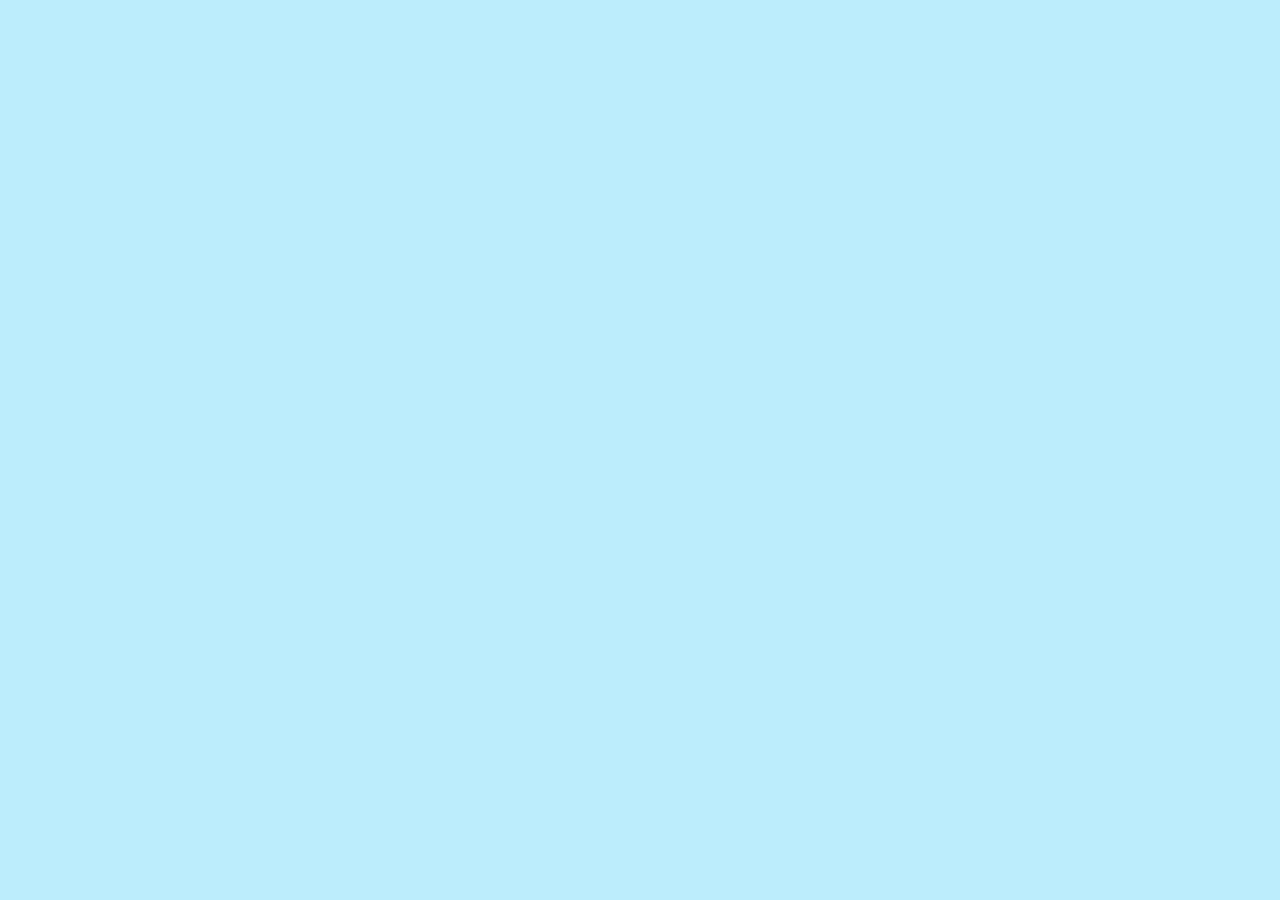
==== index.html @ 9461be4b "added files for first time does not include images" ====
<!DOCTYPE html>
<html lang="en">
<head>
    <meta charset="UTF-8">
    <meta name="viewport" content="width=device-width, initial-scale=1.0">
    <title>Document</title>
    <link rel="stylesheet" href="styles/indexstyles.css">
</head>
<body>
    
</body>
</html>
---- styles/indexstyles.css ----
body {
    background-color:rgb(189, 236, 250)
}
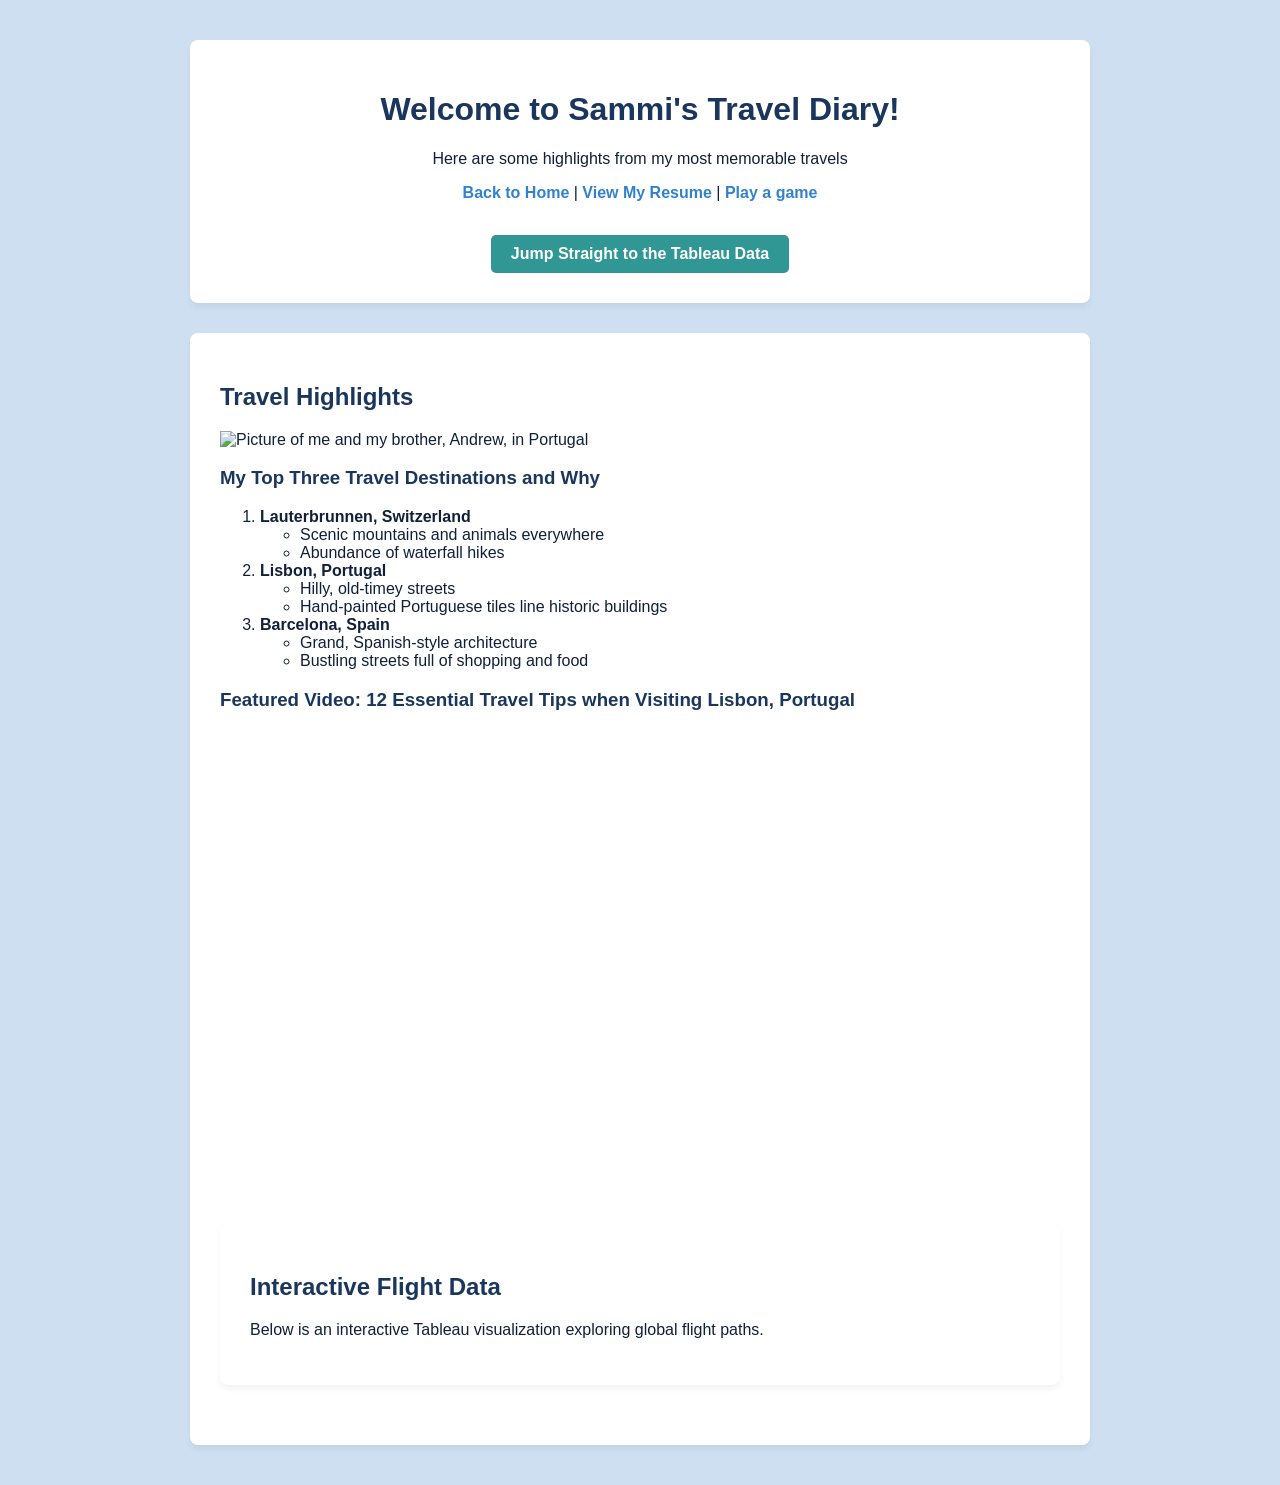
==== commit bd70822f: "Final Upload" ====
--- a/index.html
+++ b/index.html
@@ -3,10 +3,65 @@
 <head>
     <meta charset="UTF-8">
     <meta name="viewport" content="width=device-width, initial-scale=1.0">
-    <title>Document</title>
+    <title>My Travel Project</title>
     <link rel="stylesheet" href="styles/indexstyles.css">
 </head>
 <body>
-    
+
+    <div class="content-box text-center">
+        <h1>Welcome to Sammi's Travel Diary!</h1>
+        <p>Here are some highlights from my most memorable travels</p>
+        
+        <nav>
+            <a href="index.html" class="nav-link">Back to Home</a> | 
+            <a href="pages/resume.html" class="nav-link">View My Resume</a> |
+            <a href="pages/game.html" class="nav-link">Play a game</a>
+        </nav>
+        
+        <br>
+        <a href="#data-section" class="anchor-btn">Jump Straight to the Tableau Data</a>
+    </div>
+
+    <div class="content-box">
+        <h2>Travel Highlights</h2>
+        
+        <img src="images/IMG_0447.jpeg" alt="Picture of me and my brother, Andrew, in Portugal" height="250">
+
+        <h3>My Top Three Travel Destinations and Why</h3>
+        <ol>
+            <li>
+                <strong>Lauterbrunnen, Switzerland</strong>
+                <ul>
+                    <li>Scenic mountains and animals everywhere</li>
+                    <li>Abundance of waterfall hikes</li>
+                </ul>
+            </li>
+            <li>
+                <strong>Lisbon, Portugal</strong>
+                <ul>
+                    <li>Hilly, old-timey streets</li>
+                    <li>Hand-painted Portuguese tiles line historic buildings</li>
+                </ul>
+            </li>
+             <li>
+                <strong>Barcelona, Spain</strong>
+                <ul>
+                    <li>Grand, Spanish-style architecture</li>
+                    <li>Bustling streets full of shopping and food</li>
+                </ul>
+            </li>
+        </ol>
+
+        <h3>Featured Video: 12 Essential Travel Tips when Visiting Lisbon, Portugal</h3>
+        <div class="video-container">
+            <iframe width="560" height="315" src="https://www.youtube.com/embed/IF4mJ44xYMI?si=u-LX3CNdM2WlhEh2" title="YouTube video player" frameborder="0" allow="accelerometer; autoplay; clipboard-write; encrypted-media; gyroscope; picture-in-picture; web-share" referrerpolicy="strict-origin-when-cross-origin" allowfullscreen></iframe>
+    </div>
+
+    <div id="data-section" class="content-box tableau-box">
+        <h2>Interactive Flight Data</h2>
+        <p>Below is an interactive Tableau visualization exploring global flight paths.</p>
+        <div class='tableauPlaceholder' id='viz1781554631956' style='position: relative'><noscript><a href='#'><img alt='Dashboard 1 ' src='https:&#47;&#47;public.tableau.com&#47;static&#47;images&#47;fl&#47;flightroutesoftheworld&#47;Dashboard1&#47;1_rss.png' style='border: none' /></a></noscript><object class='tableauViz'  style='display:none;'><param name='host_url' value='https%3A%2F%2Fpublic.tableau.com%2F' /> <param name='embed_code_version' value='3' /> <param name='site_root' value='' /><param name='name' value='flightroutesoftheworld&#47;Dashboard1' /><param name='tabs' value='no' /><param name='toolbar' value='yes' /><param name='static_image' value='https:&#47;&#47;public.tableau.com&#47;static&#47;images&#47;fl&#47;flightroutesoftheworld&#47;Dashboard1&#47;1.png' /> <param name='animate_transition' value='yes' /><param name='display_static_image' value='yes' /><param name='display_spinner' value='yes' /><param name='display_overlay' value='yes' /><param name='display_count' value='yes' /><param name='language' value='en-US' /></object></div>                <script type='text/javascript'>                    var divElement = document.getElementById('viz1781554631956');                    var vizElement = divElement.getElementsByTagName('object')[0];                    vizElement.style.minWidth='1450px';vizElement.style.maxWidth='1470px';vizElement.style.width='100%';vizElement.style.height='1027px';                    var scriptElement = document.createElement('script');                    scriptElement.src = 'https://public.tableau.com/javascripts/api/viz_v1.js';                    vizElement.parentNode.insertBefore(scriptElement, vizElement);                </script>
+        </div>
+    </div>
 </body>
 </html>
--- a/styles/indexstyles.css
+++ b/styles/indexstyles.css
@@ -1,3 +1,81 @@
+/* 1. Global Page Styles (Custom Background & Font Family) */
 body {
-    background-color:rgb(189, 236, 250)
+    background-color: #cddff0; /* Custom light slate-blue background color */
+    font-family: 'Segoe UI', Tahoma, Geneva, Verdana, sans-serif; /* Custom font family */
+    color: #101f3a; /* Custom body font color */
+    margin: 40px auto;
+    max-width: 900px;
+    padding: 0 20px;
+}
+
+/* 2. Style Definition for Heading Fonts */
+h1, h2, h3 {
+    font-family:'Gill Sans', 'Gill Sans MT', Calibri, 'Trebuchet MS', sans-serif , Gadget, sans-serif;
+    color: #1a365d; /* Dark navy font color */
+}
+
+/* 3. Style Definition for our 3 Content Blocks (Divs) */
+.content-box {
+    background-color: #ffffff;
+    padding: 30px;
+    margin-bottom: 30px;
+    border-radius: 8px;
+    box-shadow: 0 4px 6px rgba(0, 0, 0, 0.05);
+}
+
+/* 4. Style Definition for Interactive Elements & Links */
+.nav-link {
+    color: #3182ce;
+    text-decoration: none;
+    font-weight: bold;
+}
+
+.nav-link:hover {
+    color: #2b6cb0;
+    text-decoration: underline;
+}
+
+.anchor-btn {
+    display: inline-block;
+    background-color: #319795;
+    color: white;
+    padding: 10px 20px;
+    text-decoration: none;
+    border-radius: 5px;
+    font-weight: bold;
+    margin-top: 15px;
+}
+
+/* Helper styles for images and media */
+.text-center {
+    text-align: center;
+}
+
+.feature-img {
+    max-width: 100%;
+    height: auto;
+    border-radius: 6px;
+    margin: 15px 0;
+}
+
+.video-container {
+    margin: 20px 0;
+    position: relative;
+    padding-bottom: 56.25%; /* 16:9 Aspect Ratio */
+    height: 0;
+    overflow: hidden;
+}
+
+.video-container iframe {
+    position: absolute;
+    top: 0;
+    left: 0;
+    width: 100%;
+    height: 100%;
+    border-radius: 6px;
+}
+
+.note {
+    font-size: 0.9rem;
+    color: #718096;
 }
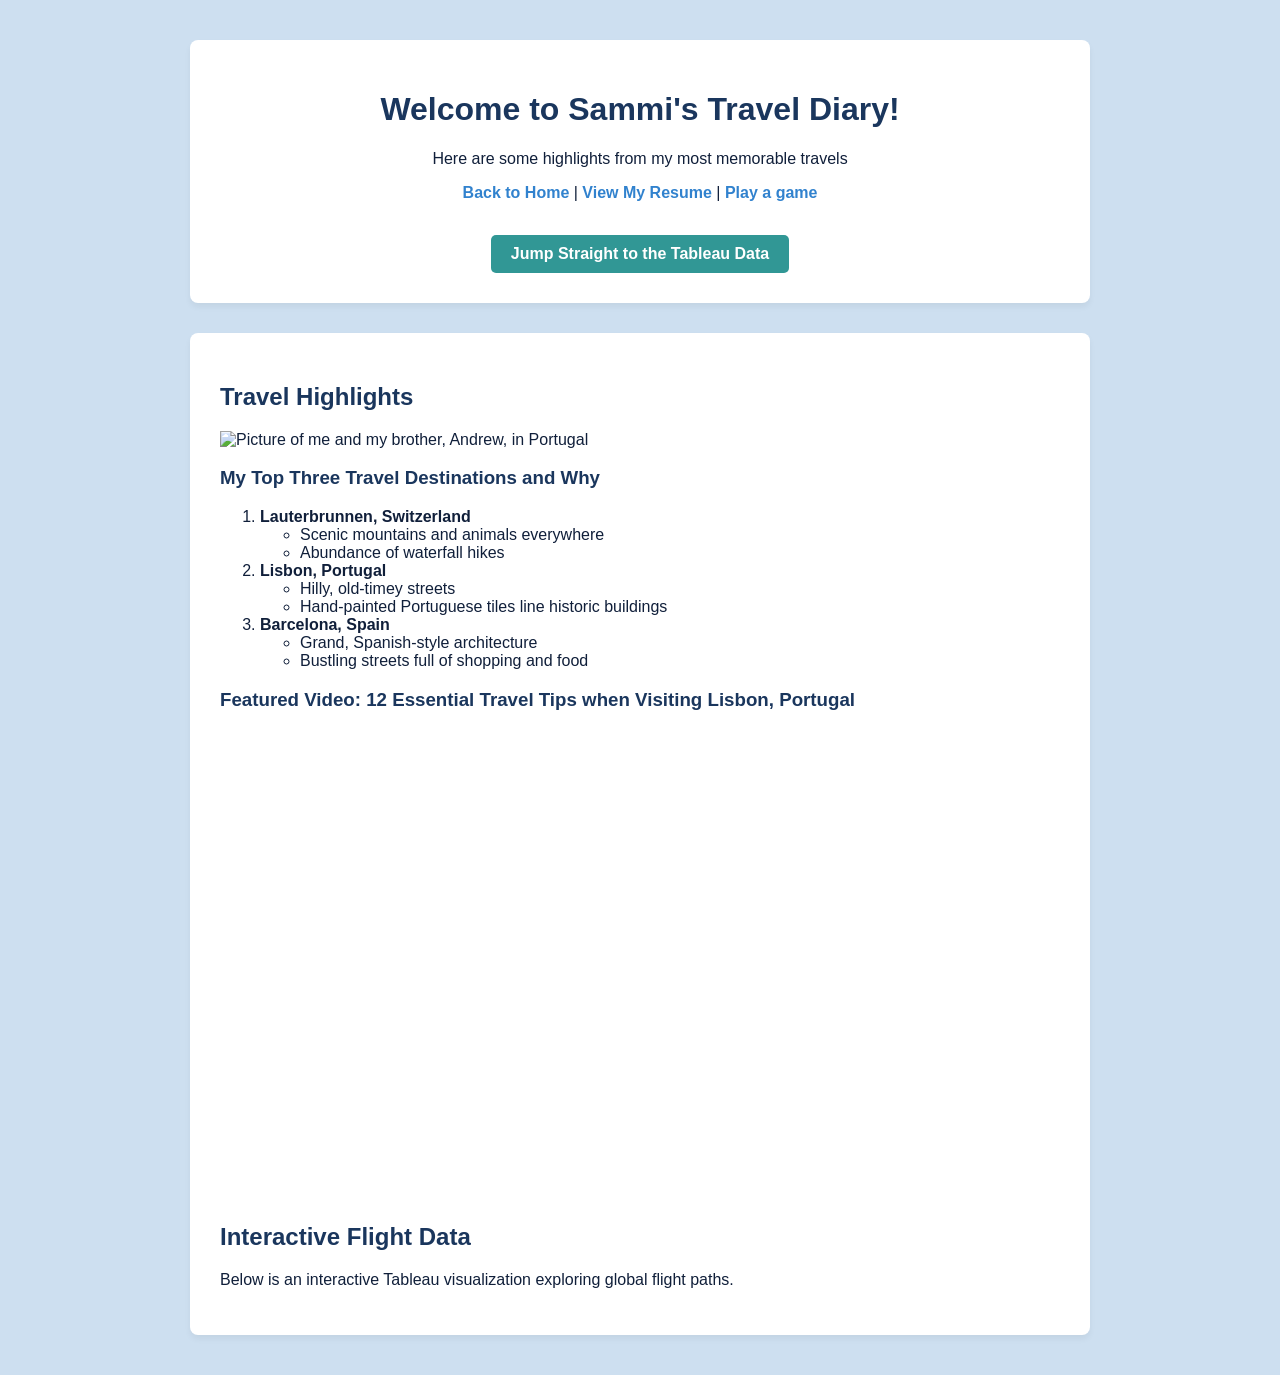
==== commit 081e59de: "Add files via upload" ====
--- a/index.html
+++ b/index.html
@@ -57,7 +57,7 @@
             <iframe width="560" height="315" src="https://www.youtube.com/embed/IF4mJ44xYMI?si=u-LX3CNdM2WlhEh2" title="YouTube video player" frameborder="0" allow="accelerometer; autoplay; clipboard-write; encrypted-media; gyroscope; picture-in-picture; web-share" referrerpolicy="strict-origin-when-cross-origin" allowfullscreen></iframe>
     </div>
 
-    <div id="data-section" class="content-box tableau-box">
+    <!-- <div id="data-section" class="content-box tableau-box"> -->
         <h2>Interactive Flight Data</h2>
         <p>Below is an interactive Tableau visualization exploring global flight paths.</p>
         <div class='tableauPlaceholder' id='viz1781554631956' style='position: relative'><noscript><a href='#'><img alt='Dashboard 1 ' src='https:&#47;&#47;public.tableau.com&#47;static&#47;images&#47;fl&#47;flightroutesoftheworld&#47;Dashboard1&#47;1_rss.png' style='border: none' /></a></noscript><object class='tableauViz'  style='display:none;'><param name='host_url' value='https%3A%2F%2Fpublic.tableau.com%2F' /> <param name='embed_code_version' value='3' /> <param name='site_root' value='' /><param name='name' value='flightroutesoftheworld&#47;Dashboard1' /><param name='tabs' value='no' /><param name='toolbar' value='yes' /><param name='static_image' value='https:&#47;&#47;public.tableau.com&#47;static&#47;images&#47;fl&#47;flightroutesoftheworld&#47;Dashboard1&#47;1.png' /> <param name='animate_transition' value='yes' /><param name='display_static_image' value='yes' /><param name='display_spinner' value='yes' /><param name='display_overlay' value='yes' /><param name='display_count' value='yes' /><param name='language' value='en-US' /></object></div>                <script type='text/javascript'>                    var divElement = document.getElementById('viz1781554631956');                    var vizElement = divElement.getElementsByTagName('object')[0];                    vizElement.style.minWidth='1450px';vizElement.style.maxWidth='1470px';vizElement.style.width='100%';vizElement.style.height='1027px';                    var scriptElement = document.createElement('script');                    scriptElement.src = 'https://public.tableau.com/javascripts/api/viz_v1.js';                    vizElement.parentNode.insertBefore(scriptElement, vizElement);                </script>
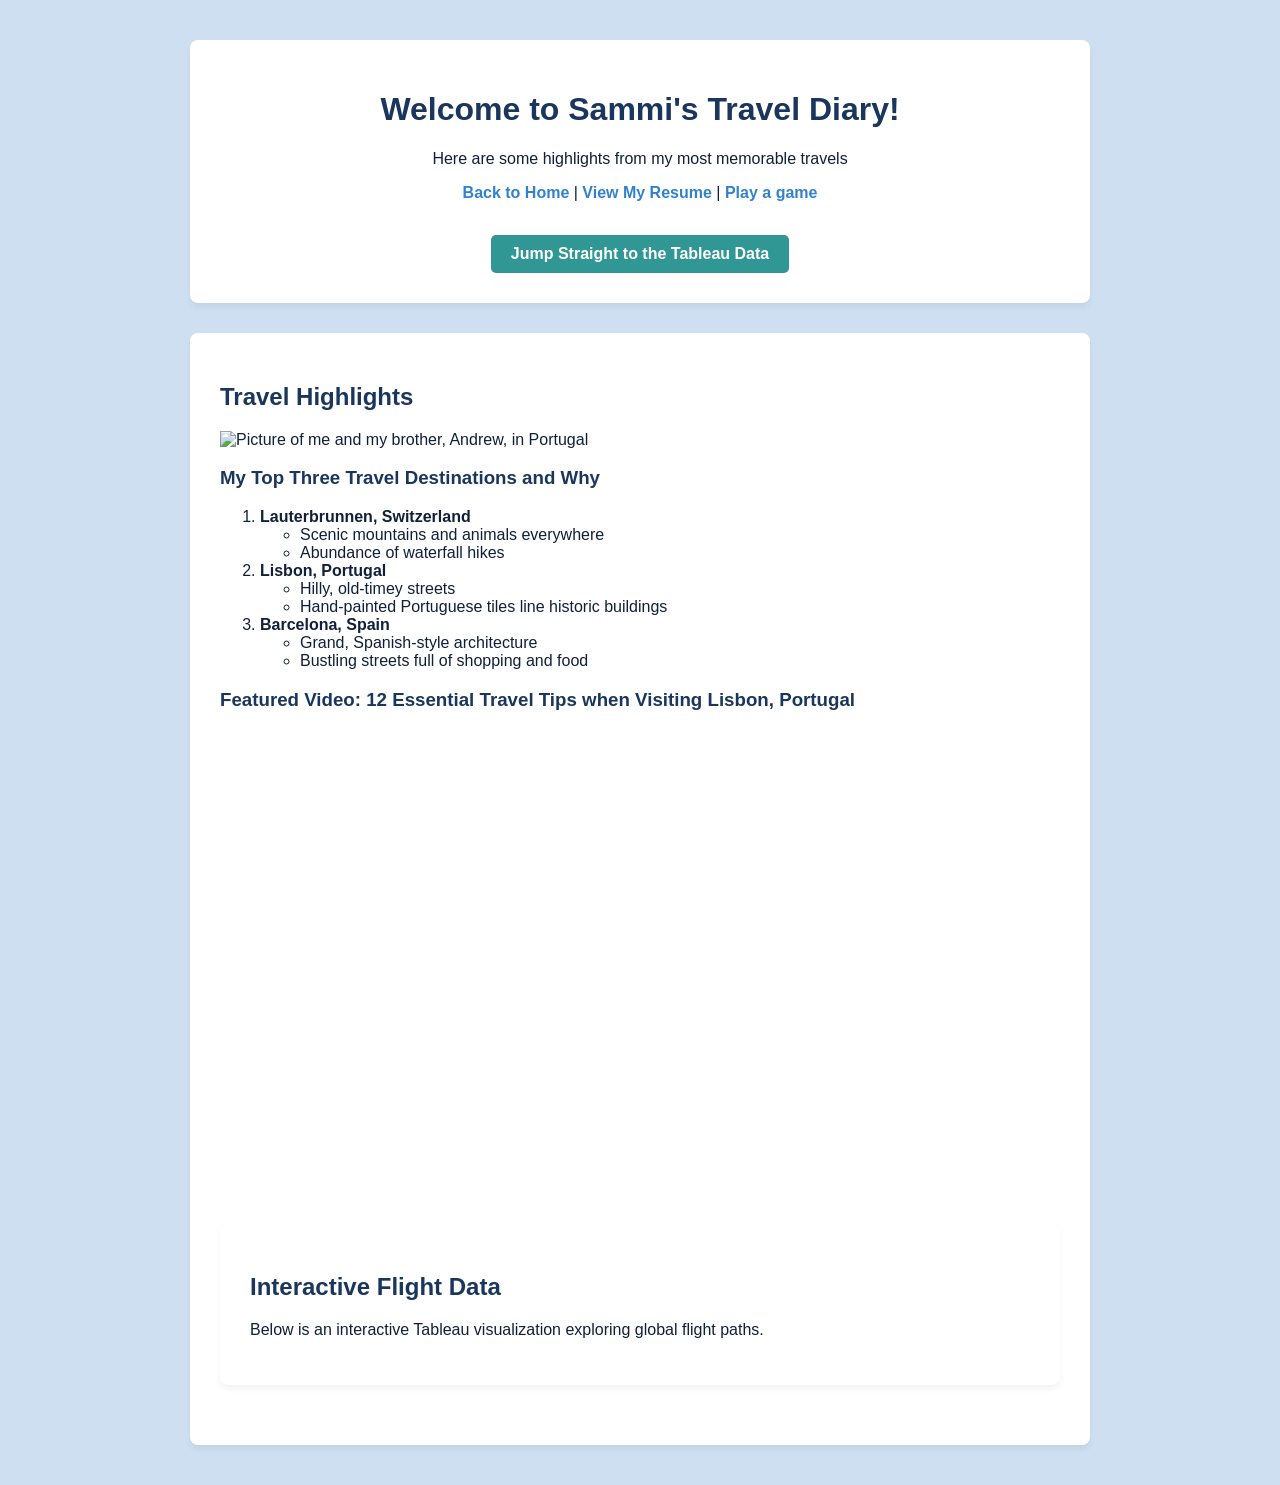
==== commit 2f09cd19: "Add files via upload" ====
--- a/index.html
+++ b/index.html
@@ -57,7 +57,7 @@
             <iframe width="560" height="315" src="https://www.youtube.com/embed/IF4mJ44xYMI?si=u-LX3CNdM2WlhEh2" title="YouTube video player" frameborder="0" allow="accelerometer; autoplay; clipboard-write; encrypted-media; gyroscope; picture-in-picture; web-share" referrerpolicy="strict-origin-when-cross-origin" allowfullscreen></iframe>
     </div>
 
-    <!-- <div id="data-section" class="content-box tableau-box"> -->
+    <div id="data-section" class="content-box tableau-box">
         <h2>Interactive Flight Data</h2>
         <p>Below is an interactive Tableau visualization exploring global flight paths.</p>
         <div class='tableauPlaceholder' id='viz1781554631956' style='position: relative'><noscript><a href='#'><img alt='Dashboard 1 ' src='https:&#47;&#47;public.tableau.com&#47;static&#47;images&#47;fl&#47;flightroutesoftheworld&#47;Dashboard1&#47;1_rss.png' style='border: none' /></a></noscript><object class='tableauViz'  style='display:none;'><param name='host_url' value='https%3A%2F%2Fpublic.tableau.com%2F' /> <param name='embed_code_version' value='3' /> <param name='site_root' value='' /><param name='name' value='flightroutesoftheworld&#47;Dashboard1' /><param name='tabs' value='no' /><param name='toolbar' value='yes' /><param name='static_image' value='https:&#47;&#47;public.tableau.com&#47;static&#47;images&#47;fl&#47;flightroutesoftheworld&#47;Dashboard1&#47;1.png' /> <param name='animate_transition' value='yes' /><param name='display_static_image' value='yes' /><param name='display_spinner' value='yes' /><param name='display_overlay' value='yes' /><param name='display_count' value='yes' /><param name='language' value='en-US' /></object></div>                <script type='text/javascript'>                    var divElement = document.getElementById('viz1781554631956');                    var vizElement = divElement.getElementsByTagName('object')[0];                    vizElement.style.minWidth='1450px';vizElement.style.maxWidth='1470px';vizElement.style.width='100%';vizElement.style.height='1027px';                    var scriptElement = document.createElement('script');                    scriptElement.src = 'https://public.tableau.com/javascripts/api/viz_v1.js';                    vizElement.parentNode.insertBefore(scriptElement, vizElement);                </script>
